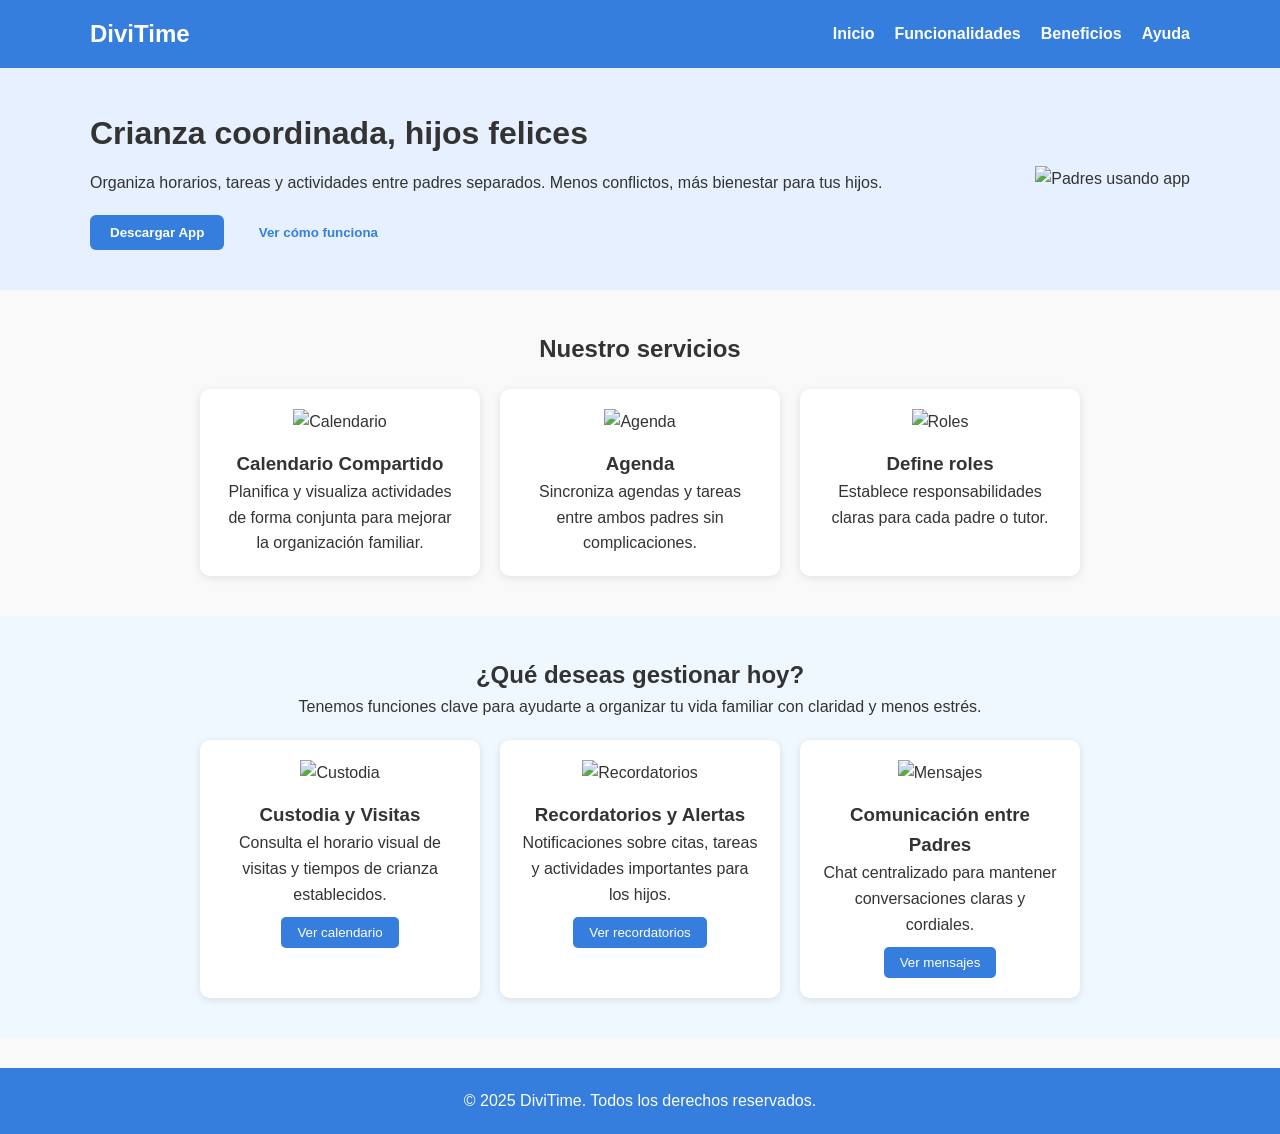
==== index.html @ 778c9bb8 "Add files via upload" ====
<!DOCTYPE html>
<html lang="es">
<head>
  <meta charset="UTF-8">
  <meta name="viewport" content="width=device-width, initial-scale=1">
  <title>DiviTime</title>
  <link rel="stylesheet" href="styles.css">
</head>
<body>

  <header>
    <div class="container">
      <div class="logo">DiviTime</div>
      <nav>
        <ul>
          <li><a href="#">Inicio</a></li>
          <li><a href="#">Funcionalidades</a></li>
          <li><a href="#">Beneficios</a></li>
          <li><a href="#">Ayuda</a></li>
        </ul>
      </nav>
    </div>
  </header>

  <section class="hero">
    <div class="container hero-content">
      <div class="hero-text">
        <h1>Crianza coordinada, hijos felices</h1>
        <p>Organiza horarios, tareas y actividades entre padres separados. Menos conflictos, más bienestar para tus hijos.</p>
        <div class="hero-buttons">
          <button class="primary">Descargar App</button>
          <button class="secondary">Ver cómo funciona</button>
        </div>
      </div>
      <div class="hero-image">
        <img src="imagenes/Padrea app.png" alt="Padres usando app" >
      </div>
    </div>
  </section>

  <section class="servicios">
    <h2>Nuestro servicios</h2>
    <div class="cards">
      <div class="card">
        <img src="imagenes/CALENDARIO A LA IZUIERDA25-07-04 210628.png" alt="Calendario" width="150">
        <h3>Calendario Compartido</h3>
        <p>Planifica y visualiza actividades de forma conjunta para mejorar la organización familiar.</p>
      </div>
      <div class="card">
        <img src="imagenes/Calendario compartido.png" alt="Agenda" width="150">
        <h3>Agenda</h3>
        <p>Sincroniza agendas y tareas entre ambos padres sin complicaciones.</p>
      </div>
      <div class="card">
        <img src="imagenes/Roles.png" alt="Roles" width="150">
        <h3>Define roles</h3>
        <p>Establece responsabilidades claras para cada padre o tutor.</p>
      </div>
    </div>
  </section>

  <section class="funciones">
    <h2>¿Qué deseas gestionar hoy?</h2>
    <p>Tenemos funciones clave para ayudarte a organizar tu vida familiar con claridad y menos estrés.</p>
    <div class="cards">
      <div class="card">
        <img src="imagenes/Custodias y visitas.png" alt="Custodia" width="150">
        <h3>Custodia y Visitas</h3>
        <p>Consulta el horario visual de visitas y tiempos de crianza establecidos.</p>
        <button>Ver calendario</button>
      </div>
      <div class="card">
        <img src="imagenes/Recordatorios.png" alt="Recordatorios" width="150">
        <h3>Recordatorios y Alertas</h3>
        <p>Notificaciones sobre citas, tareas y actividades importantes para los hijos.</p>
        <button>Ver recordatorios</button>
      </div>
      <div class="card">
        <img src="imagenes/comunicacion.png" alt="Mensajes" width="150">
        <h3>Comunicación entre Padres</h3>
        <p>Chat centralizado para mantener conversaciones claras y cordiales.</p>
        <button>Ver mensajes</button>
      </div>
    </div>
  </section>

  <footer>
    <p>&copy; 2025 DiviTime. Todos los derechos reservados.</p>
  </footer>

  <script src="script.js"></script>
</body>
</html>
---- styles.css ----
* {
    margin: 0;
    padding: 0;
    box-sizing: border-box;
  }
  
  body {
    font-family: Arial, sans-serif;
    line-height: 1.6;
    background-color: #f9f9f9;
    color: #333;
  }
  
  /* Header */
  header {
    background-color: #357edd;
    padding: 15px 0;
    color: white;
  }
  
  .container {
    width: 90%;
    max-width: 1100px;
    margin: auto;
    display: flex;
    justify-content: space-between;
    align-items: center;
  }
  
  .logo {
    font-size: 24px;
    font-weight: bold;
  }
  
  nav ul {
    list-style: none;
    display: flex;
    gap: 20px;
  }
  
  nav ul li a {
    color: white;
    text-decoration: none;
    font-weight: bold;
  }
  
  /* Hero */
  .hero {
    background-color: #e6f0ff;
    padding: 40px 0;
  }
  
  .hero-content {
    display: flex;
    flex-wrap: wrap;
    align-items: center;
    gap: 30px;
  }
  
  .hero-text {
    flex: 1;
  }
  
  .hero-text h1 {
    font-size: 32px;
    margin-bottom: 10px;
  }
  
  .hero-text p {
    margin-bottom: 20px;
  }
  
  .hero-buttons button {
    margin-right: 10px;
    padding: 10px 20px;
    border: none;
    border-radius: 6px;
    font-weight: bold;
    cursor: pointer;
  }
  
  .primary {
    background-color: #357edd;
    color: white;
  }
  
  .secondary {
    background-color: transparent;
    border: 2px solid #357edd;
    color: #357edd;
  }
  
  /* Servicios */
  .servicios {
    padding: 40px 20px;
    text-align: center;
  }
  
  .servicios .cards {
    display: flex;
    flex-wrap: wrap;
    justify-content: center;
    gap: 20px;
    margin-top: 20px;
  }
  
  .card {
    background-color: white;
    padding: 20px;
    width: 280px;
    border-radius: 10px;
    box-shadow: 0 2px 8px rgba(0,0,0,0.1);
  }
  
  .card img {
    margin-bottom: 15px;
  }
  
  /* Funciones */
  .funciones {
    background-color: #f0f8ff;
    padding: 40px 20px;
    text-align: center;
  }
  
  .funciones .cards {
    display: flex;
    flex-wrap: wrap;
    justify-content: center;
    gap: 20px;
    margin-top: 20px;
  }
  
  .card button {
    margin-top: 10px;
    padding: 8px 16px;
    background-color: #357edd;
    color: white;
    border: none;
    border-radius: 5px;
    cursor: pointer;
  }
  
  /* Footer */
  footer {
    background-color: #357edd;
    color: white;
    text-align: center;
    padding: 20px 0;
    margin-top: 30px;
  }
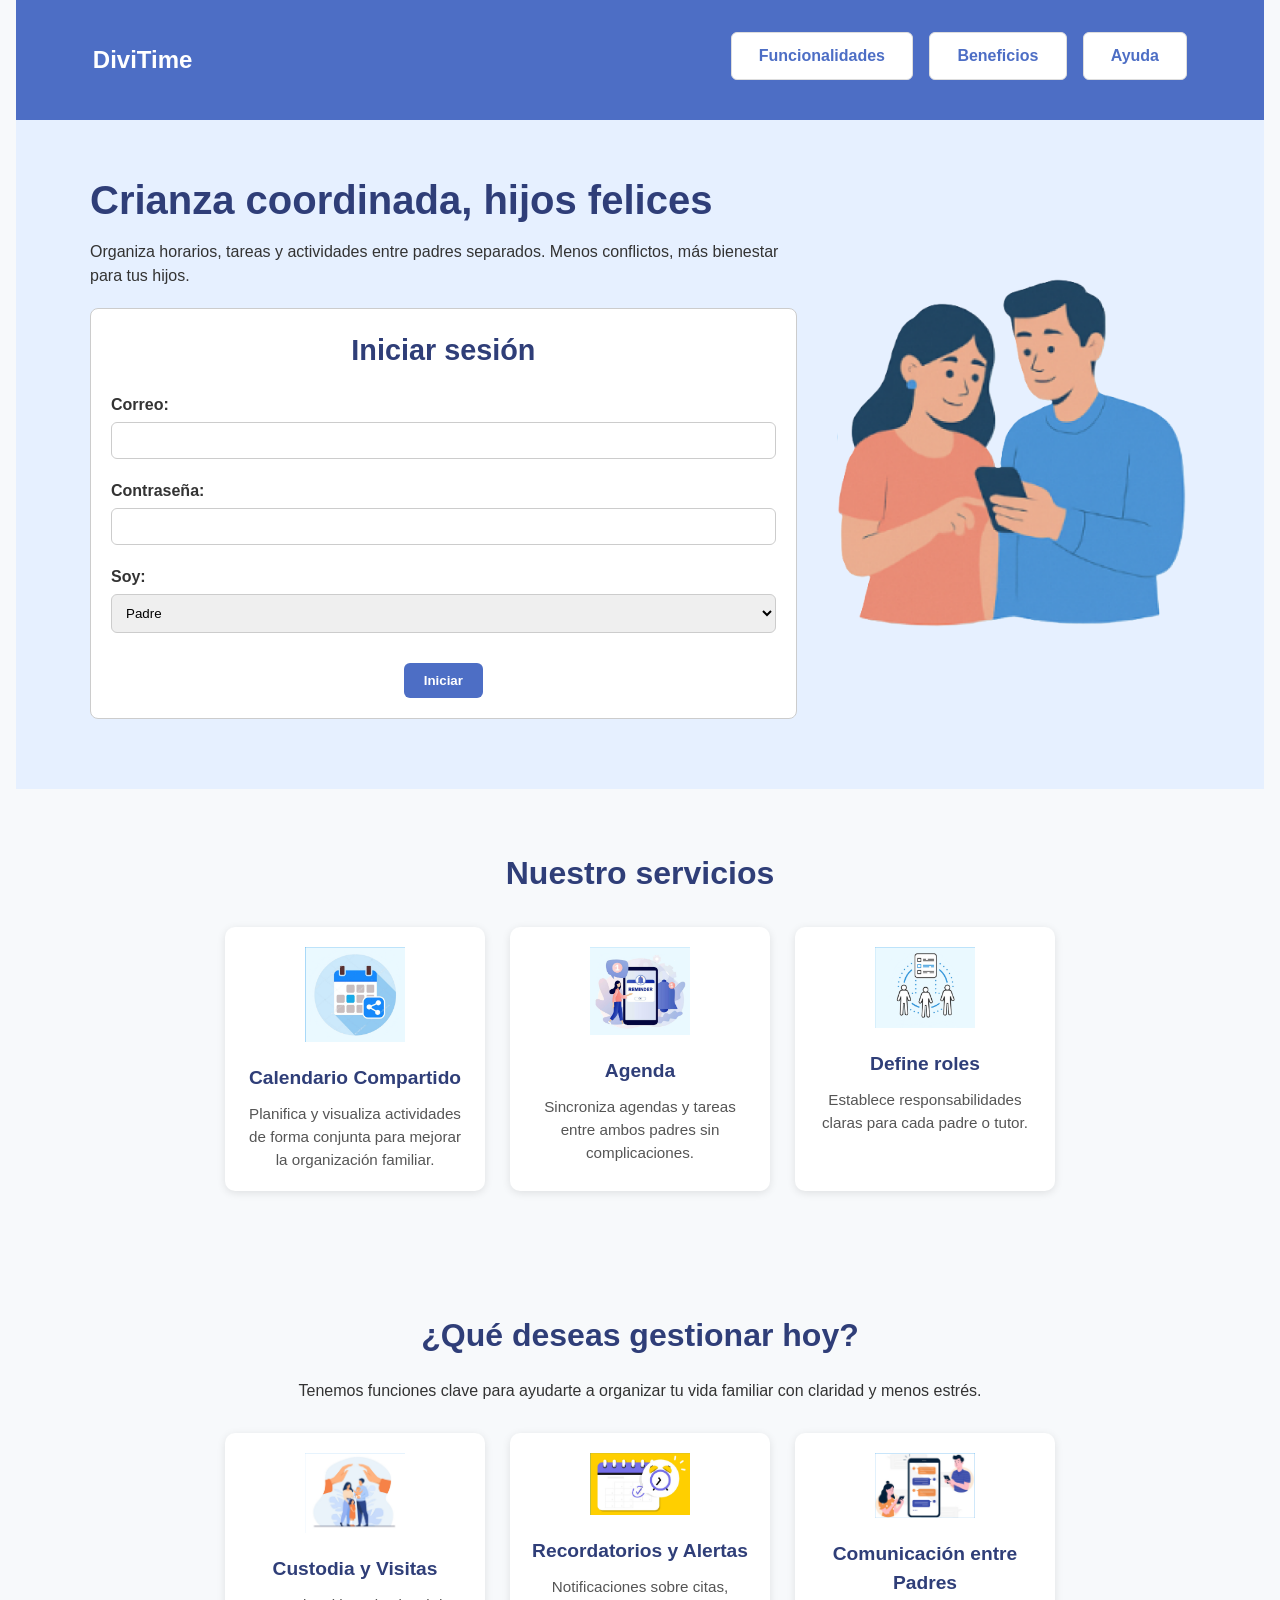
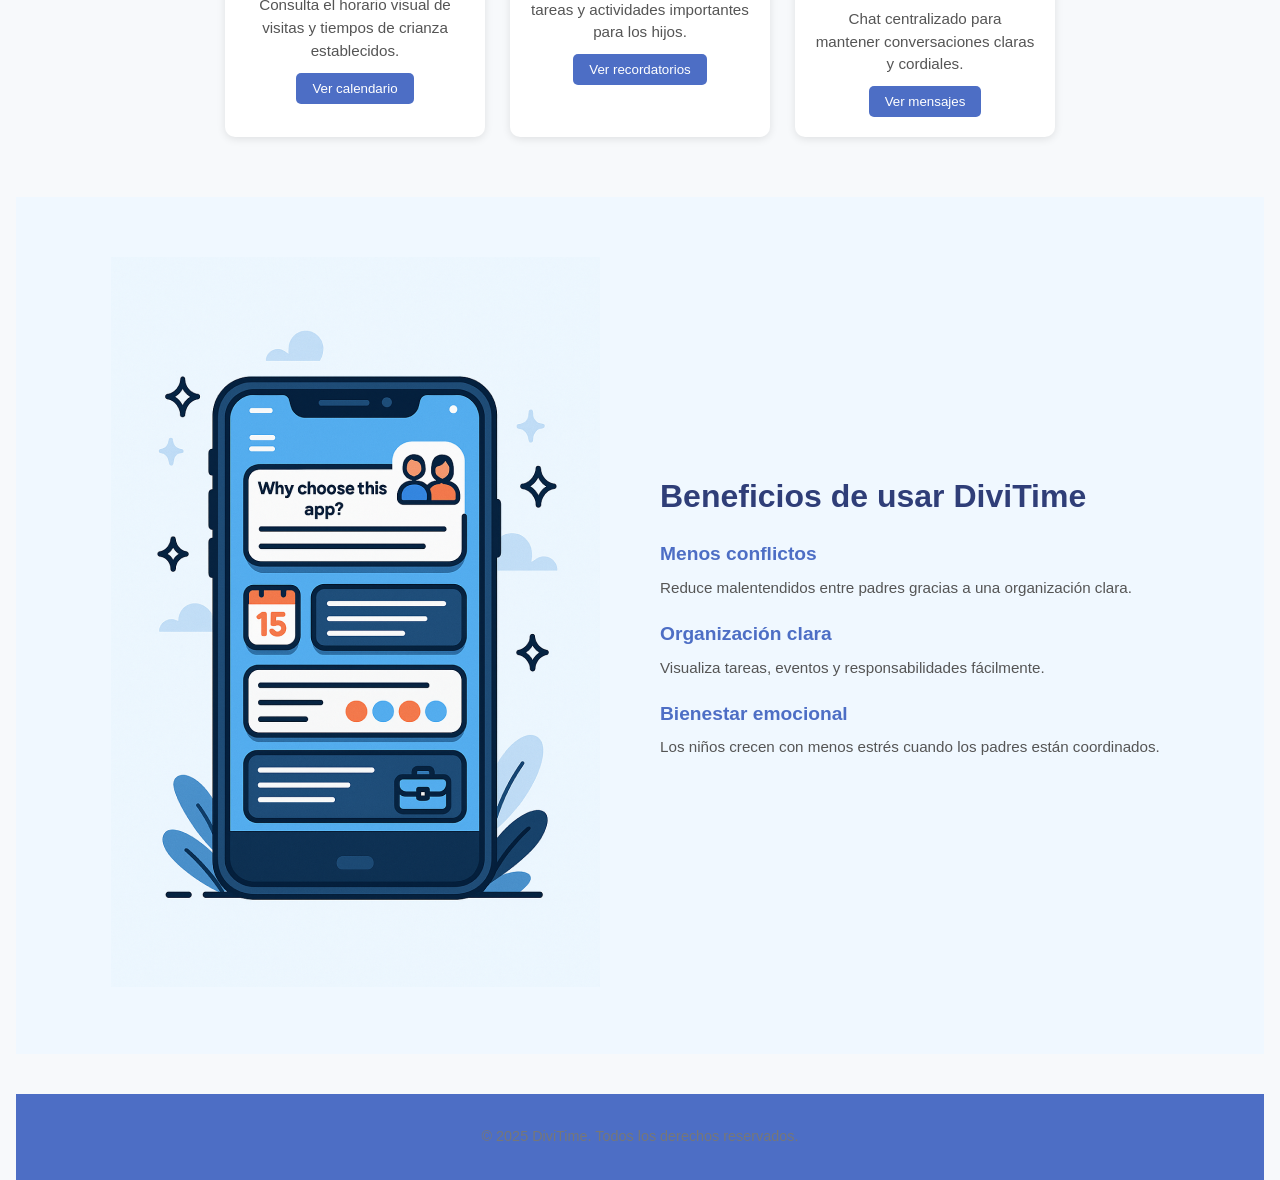
==== commit a3cc048a: "Add files via upload" ====
--- a/index.html
+++ b/index.html
@@ -1,44 +1,63 @@
 <!DOCTYPE html>
 <html lang="es">
 <head>
-  <meta charset="UTF-8">
-  <meta name="viewport" content="width=device-width, initial-scale=1">
-  <title>DiviTime</title>
-  <link rel="stylesheet" href="styles.css">
+  <meta charset="UTF-8" />
+  <meta name="viewport" content="width=device-width, initial-scale=1.0"/>
+  <title>DiviTime - Inicio</title>
+  <link rel="stylesheet" href="style.css" />
 </head>
 <body>
 
+  <!-- HEADER -->
   <header>
-    <div class="container">
-      <div class="logo">DiviTime</div>
-      <nav>
-        <ul>
-          <li><a href="#">Inicio</a></li>
-          <li><a href="#">Funcionalidades</a></li>
-          <li><a href="#">Beneficios</a></li>
-          <li><a href="#">Ayuda</a></li>
-        </ul>
-      </nav>
-    </div>
-  </header>
+  <div class="container">
+    <div class="logo">DiviTime</div>
+    <nav>
+      <ul class="navbar-links">
+        <li><a href="#funcionalidades">Funcionalidades</a></li>
+        <li><a href="#beneficios">Beneficios</a></li>
+        <li><a href="#">Ayuda</a></li>
+      </ul>
+    </nav>
+  </div>
+</header>
 
+  <!-- HERO -->
   <section class="hero">
     <div class="container hero-content">
       <div class="hero-text">
         <h1>Crianza coordinada, hijos felices</h1>
         <p>Organiza horarios, tareas y actividades entre padres separados. Menos conflictos, más bienestar para tus hijos.</p>
-        <div class="hero-buttons">
-          <button class="primary">Descargar App</button>
-          <button class="secondary">Ver cómo funciona</button>
-        </div>
+
+        <!-- FORMULARIO DE LOGIN -->
+
+        <form id="login-form">
+            <h2 class="titulo-login">Iniciar sesión</h2>
+  <label for="username">Correo:</label>
+  <input type="text" id="username" required>
+
+  <label for="password">Contraseña:</label>
+  <input type="password" id="password" required>
+
+  <label for="role">Soy:</label>
+  <select id="role">
+    <option value="padre">Padre</option>
+    <option value="hijo">Hijo</option>
+  </select>
+
+  <button type="submit" class="primary">Iniciar</button>
+</form>
+
       </div>
+
       <div class="hero-image">
-        <img src="imagenes/Padrea app.png" alt="Padres usando app" >
+        <img src="imagenes/Padrea app.png" alt="Padres usando app" />
       </div>
     </div>
   </section>
 
-  <section class="servicios">
+  <!-- SERVICIOS -->
+  <section class="servicios" id="funcionalidades">
     <h2>Nuestro servicios</h2>
     <div class="cards">
       <div class="card">
@@ -59,7 +78,8 @@
     </div>
   </section>
 
-  <section class="funciones">
+  <!-- FUNCIONES -->
+  <section class="funciones" >
     <h2>¿Qué deseas gestionar hoy?</h2>
     <p>Tenemos funciones clave para ayudarte a organizar tu vida familiar con claridad y menos estrés.</p>
     <div class="cards">
@@ -67,27 +87,73 @@
         <img src="imagenes/Custodias y visitas.png" alt="Custodia" width="150">
         <h3>Custodia y Visitas</h3>
         <p>Consulta el horario visual de visitas y tiempos de crianza establecidos.</p>
-        <button>Ver calendario</button>
+        <button onclick="location.href='dashboard.html'">Ver calendario</button>
       </div>
       <div class="card">
         <img src="imagenes/Recordatorios.png" alt="Recordatorios" width="150">
         <h3>Recordatorios y Alertas</h3>
         <p>Notificaciones sobre citas, tareas y actividades importantes para los hijos.</p>
-        <button>Ver recordatorios</button>
+        <button onclick="location.href='dashboard.html'">Ver recordatorios</button>
       </div>
       <div class="card">
         <img src="imagenes/comunicacion.png" alt="Mensajes" width="150">
         <h3>Comunicación entre Padres</h3>
         <p>Chat centralizado para mantener conversaciones claras y cordiales.</p>
-        <button>Ver mensajes</button>
+        <button onclick="location.href='dashboard.html'">Ver mensajes</button>
       </div>
     </div>
   </section>
 
+<section class="beneficios-ordenados" id="beneficios">
+  <div class="container beneficios-flex">
+    <!-- Imagen a la izquierda -->
+    <div class="beneficios-img">
+      <img src="imagenes/telefono-beneficios.png" alt="App en celular">
+    </div>
+
+    <!-- Beneficios en columna -->
+    <div class="beneficios-lista">
+      <h2>Beneficios de usar DiviTime</h2>
+
+      <div class="beneficio">
+        <h3>Menos conflictos</h3>
+        <p>Reduce malentendidos entre padres gracias a una organización clara.</p>
+      </div>
+      <div class="beneficio">
+        <h3>Organización clara</h3>
+        <p>Visualiza tareas, eventos y responsabilidades fácilmente.</p>
+      </div>
+      <div class="beneficio">
+        <h3>Bienestar emocional</h3>
+        <p>Los niños crecen con menos estrés cuando los padres están coordinados.</p>
+      </div>
+    </div>
+  </div>
+</section>
+  
+
+
+
+  <!-- FOOTER -->
   <footer>
     <p>&copy; 2025 DiviTime. Todos los derechos reservados.</p>
   </footer>
 
-  <script src="script.js"></script>
+  <!-- SCRIPT LOGIN -->
+  <script>
+    document.getElementById("login-form").addEventListener("submit", function (e) {
+      e.preventDefault();
+      const nombre = document.getElementById("username").value.trim();
+      const rol = document.getElementById("role").value;
+      if (!nombre) {
+        alert("Por favor, ingresa tu nombre.");
+        return;
+      }
+      const usuario = { nombre, rol };
+      localStorage.setItem("usuario", JSON.stringify(usuario));
+      window.location.href = "dashboard.html";
+    });
+  </script>
+
 </body>
 </html>
--- a/style.css
+++ b/style.css
@@ -0,0 +1,508 @@
+/* ==== Scroll suave en todo el sitio ==== */
+html {
+  scroll-behavior: smooth;
+}
+
+/* ==== Reset básico ==== */
+* {
+  box-sizing: border-box;
+  margin: 0;
+  padding: 0;
+  font-family: 'Segoe UI', sans-serif;
+}
+
+
+
+
+
+
+/* ==== Estructura general ==== */
+body {
+  background-color: #f7f9fb;
+  color: #333;
+  line-height: 1.5;
+}
+
+/* ==== Header/Nav ==== */
+header {
+  background-color: #4D6EC5;
+  padding: 15px 0;
+  color: white;
+}
+
+header .container {
+  width: 90%;
+  max-width: 1100px;
+  margin: auto;
+  display: flex;
+  justify-content: space-between;
+  align-items: center;
+}
+
+/* LOGO */
+.logo {
+  font-size: 24px;
+  font-weight: bold;
+}
+
+/* MENÚ como botones en fila */
+.navbar-links {
+  list-style: none;
+  display: flex;
+  gap: 16px;
+  margin: 0;
+  padding: 0;
+}
+
+.navbar-links li {
+  display: inline-block;
+}
+
+.navbar-links li a {
+  background-color: #ffffff;
+  color: #4D6EC5;
+  padding: 8px 16px;
+  border-radius: 20px;
+  font-weight: bold;
+  text-decoration: none;
+  transition: background-color 0.3s ease;
+}
+
+.navbar-links li a:hover {
+  background-color: #dce4ff;
+}
+
+
+.titulo-login {
+  text-align: center;
+  font-size: 1.8rem;
+  color: #2f3e78;
+  margin-bottom: 20px;
+}
+
+
+/* ==== Hero (Crianza Coordinada + Login) ==== */
+.hero {
+  background-color: #e6f0ff;
+  padding: 50px 0;
+}
+
+.hero-content {
+  display: flex;
+  flex-wrap: wrap;
+  align-items: center;
+  justify-content: space-between;
+  gap: 40px;
+  width: 90%;
+  max-width: 1100px;
+  margin: auto;
+}
+
+.hero-text {
+  flex: 2;
+  min-width: 300px;
+}
+
+.hero-text h1 {
+  font-size: 2.5rem;
+  color: #2f3e78;
+  margin-bottom: 10px;
+}
+
+.hero-text p {
+  margin-bottom: 20px;
+  color: #333;
+}
+
+.hero-buttons {
+  display: flex;
+  gap: 10px;
+  margin-top: 15px;
+  flex-wrap: wrap;
+}
+
+.hero-buttons button,
+button.primary,
+button.secondary {
+  padding: 10px 20px;
+  font-weight: bold;
+  border-radius: 6px;
+  cursor: pointer;
+  border: none;
+}
+
+.primary {
+  background-color: #4D6EC5;
+  color: white;
+}
+
+.primary:hover {
+  background-color: #3b56a1;
+}
+
+.secondary {
+  background-color: transparent;
+  border: 2px solid #4D6EC5;
+  color: #4D6EC5;
+}
+
+.secondary:hover {
+  background-color: #4D6EC5;
+  color: white;
+}
+
+.hero-image {
+  flex: 1;
+  text-align: right; /* ← esto alinea la imagen a la derecha */
+}
+
+
+.hero-image img {
+  max-width: 360px;
+  width: 100%;
+  border-radius: 8px;
+}
+
+/* ==== Login form dentro del hero ==== */
+#login-form {
+  margin-top: 20px;
+  margin-bottom: 20px;
+  background: white;
+  padding: 20px;
+  border-radius: 8px;
+  border: 1px solid #ccc;
+}
+
+#login-form button {
+  display: block;
+  margin: 20px auto 0 auto; /* Centrado horizontal */
+  background-color: #4D6EC5;
+  color: white;
+  padding: 10px 20px;
+  border: none;
+  border-radius: 6px;
+  font-weight: bold;
+  cursor: pointer;
+}
+
+#login-form button:hover {
+  background-color: #3b56a1;
+}
+
+#login-form label {
+  font-weight: bold;
+  display: block;
+  margin-top: 10px;
+}
+
+#login-form input,
+#login-form select {
+  padding: 10px;
+  margin-top: 5px;
+  margin-bottom: 10px;
+  width: 100%;
+  border: 1px solid #ccc;
+  border-radius: 6px;
+}
+
+/* ==== Sección Servicios y Funciones ==== */
+.servicios,
+.funciones {
+  padding: 60px 20px;
+  text-align: center;
+}
+
+.servicios h2,
+.funciones h2 {
+  font-size: 2rem;
+  margin-bottom: 20px;
+  color: #2f3e78;
+}
+
+.cards {
+  display: flex;
+  flex-wrap: wrap;
+  justify-content: center;
+  gap: 25px;
+  margin-top: 30px;
+}
+
+.card {
+  background-color: white;
+  padding: 20px;
+  width: 260px;
+  border-radius: 10px;
+  box-shadow: 0 2px 8px rgba(0,0,0,0.1);
+  transition: transform 0.2s ease;
+  text-align: center;
+}
+
+.card:hover {
+  transform: translateY(-4px);
+}
+
+.card img {
+  max-width: 100px;
+  margin-bottom: 15px;
+}
+
+.card h3 {
+  font-size: 1.2rem;
+  margin-bottom: 10px;
+  color: #2f3e78;
+}
+
+.card p {
+  font-size: 0.95rem;
+  color: #555;
+}
+
+.card button {
+  margin-top: 10px;
+  padding: 8px 16px;
+  background-color: #4D6EC5;
+  color: white;
+  border: none;
+  border-radius: 5px;
+  cursor: pointer;
+}
+
+.card button:hover {
+  background-color: #3b56a1;
+}
+
+/* ==== Footer ==== */
+footer {
+  background-color: #4D6EC5;
+  color: white;
+  text-align: center;
+  padding: 20px 0;
+  margin-top: 40px;
+}
+
+.beneficios-ordenados {
+  background-color: #f0f8ff;
+  padding: 60px 20px;
+}
+
+.beneficios-flex {
+  display: flex;
+  flex-wrap: wrap;
+  gap: 40px;
+  align-items: center;
+  max-width: 1100px;
+  margin: auto;
+}
+
+.beneficios-img {
+  flex: 1;
+  min-width: 300px;
+  text-align: center;
+}
+
+.beneficios-img img {
+  max-width: 100%;
+  height: auto;
+}
+
+.beneficios-lista {
+  flex: 1;
+  min-width: 300px;
+}
+
+.beneficios-lista h2 {
+  font-size: 2rem;
+  margin-bottom: 20px;
+  color: #2f3e78;
+  text-align: left;
+}
+
+.beneficio {
+  margin-bottom: 20px;
+  text-align: left;
+}
+
+.beneficio h3 {
+  font-size: 1.2rem;
+  color: #4D6EC5;
+  margin-bottom: 8px;
+}
+
+.beneficio p {
+  font-size: 0.95rem;
+  color: #555;
+}
+
+
+
+
+
+
+
+
+
+
+
+/* ==== Estructura general ==== */
+body {
+  background-color: #f7f9fb;
+  color: #333;
+  line-height: 1.5;
+  padding: 0 1rem;
+}
+
+header {
+  background-color: #4D6EC5;
+  color: white;
+  padding: 1rem;
+  text-align: center;
+}
+
+header h1 {
+  margin-bottom: 0.3rem;
+}
+
+nav {
+  margin: 1rem 0;
+  display: flex;
+  flex-wrap: wrap;
+  gap: 0.5rem;
+  justify-content: center;
+}
+
+nav button {
+  background-color: #e0e7ff;
+  border: 1px solid #ccc;
+  padding: 0.5rem 1rem;
+  border-radius: 6px;
+  cursor: pointer;
+  transition: background-color 0.2s;
+}
+
+nav button:hover {
+  background-color: #c7d2fe;
+}
+
+main {
+  max-width: 1000px;
+  margin: 0 auto;
+}
+
+.panel-section {
+  margin-bottom: 3rem;
+}
+
+.panel-section.hidden {
+  display: none;
+}
+
+h2 {
+  margin-bottom: 1rem;
+  color: #2f3e78;
+}
+
+/* ==== Formularios ==== */
+form {
+  background-color: #ffffff;
+  padding: 1rem;
+  border: 1px solid #ddd;
+  border-radius: 8px;
+  margin-top: 1rem;
+}
+
+form label {
+  display: block;
+  margin-top: 0.75rem;
+  font-weight: bold;
+}
+
+form input,
+form select,
+form textarea {
+  width: 100%;
+  padding: 0.5rem;
+  margin-top: 0.3rem;
+  border: 1px solid #ccc;
+  border-radius: 6px;
+}
+
+form button {
+  margin-top: 1rem;
+  background-color: #4D6EC5;
+  color: white;
+  padding: 0.5rem 1rem;
+  border: none;
+  border-radius: 6px;
+  cursor: pointer;
+}
+
+form button:hover {
+  background-color: #3b56a1;
+}
+
+/* ==== Listas ==== */
+ul {
+  list-style: none;
+  margin-top: 1rem;
+}
+
+ul li {
+  background-color: #fff;
+  border: 1px solid #ddd;
+  padding: 0.7rem;
+  border-radius: 6px;
+  margin-bottom: 0.5rem;
+  display: flex;
+  justify-content: space-between;
+  align-items: center;
+}
+
+ul li span {
+  flex: 1;
+  margin-left: 0.5rem;
+}
+
+/* ==== Tablas ==== */
+table {
+  width: 100%;
+  border-collapse: collapse;
+  margin-top: 1rem;
+}
+
+table th, table td {
+  padding: 0.75rem;
+  border-bottom: 1px solid #ddd;
+  text-align: left;
+}
+
+table th {
+  background-color: #f0f4ff;
+}
+
+table tr:last-child td {
+  border-bottom: none;
+}
+
+/* ==== Imágenes de perfil ==== */
+#preview-foto {
+  display: block;
+  max-width: 150px;
+  border-radius: 50%;
+  margin: 1rem 0;
+}
+
+/* ==== Indicadores (gráficos) ==== */
+canvas {
+  background-color: #fff;
+  border-radius: 8px;
+  padding: 0.5rem;
+  box-shadow: 0 0 4px rgba(0,0,0,0.1);
+}
+
+/* ==== Footer ==== */
+footer {
+  text-align: center;
+  padding: 2rem 1rem;
+  font-size: 0.9rem;
+  color: #777;
+}
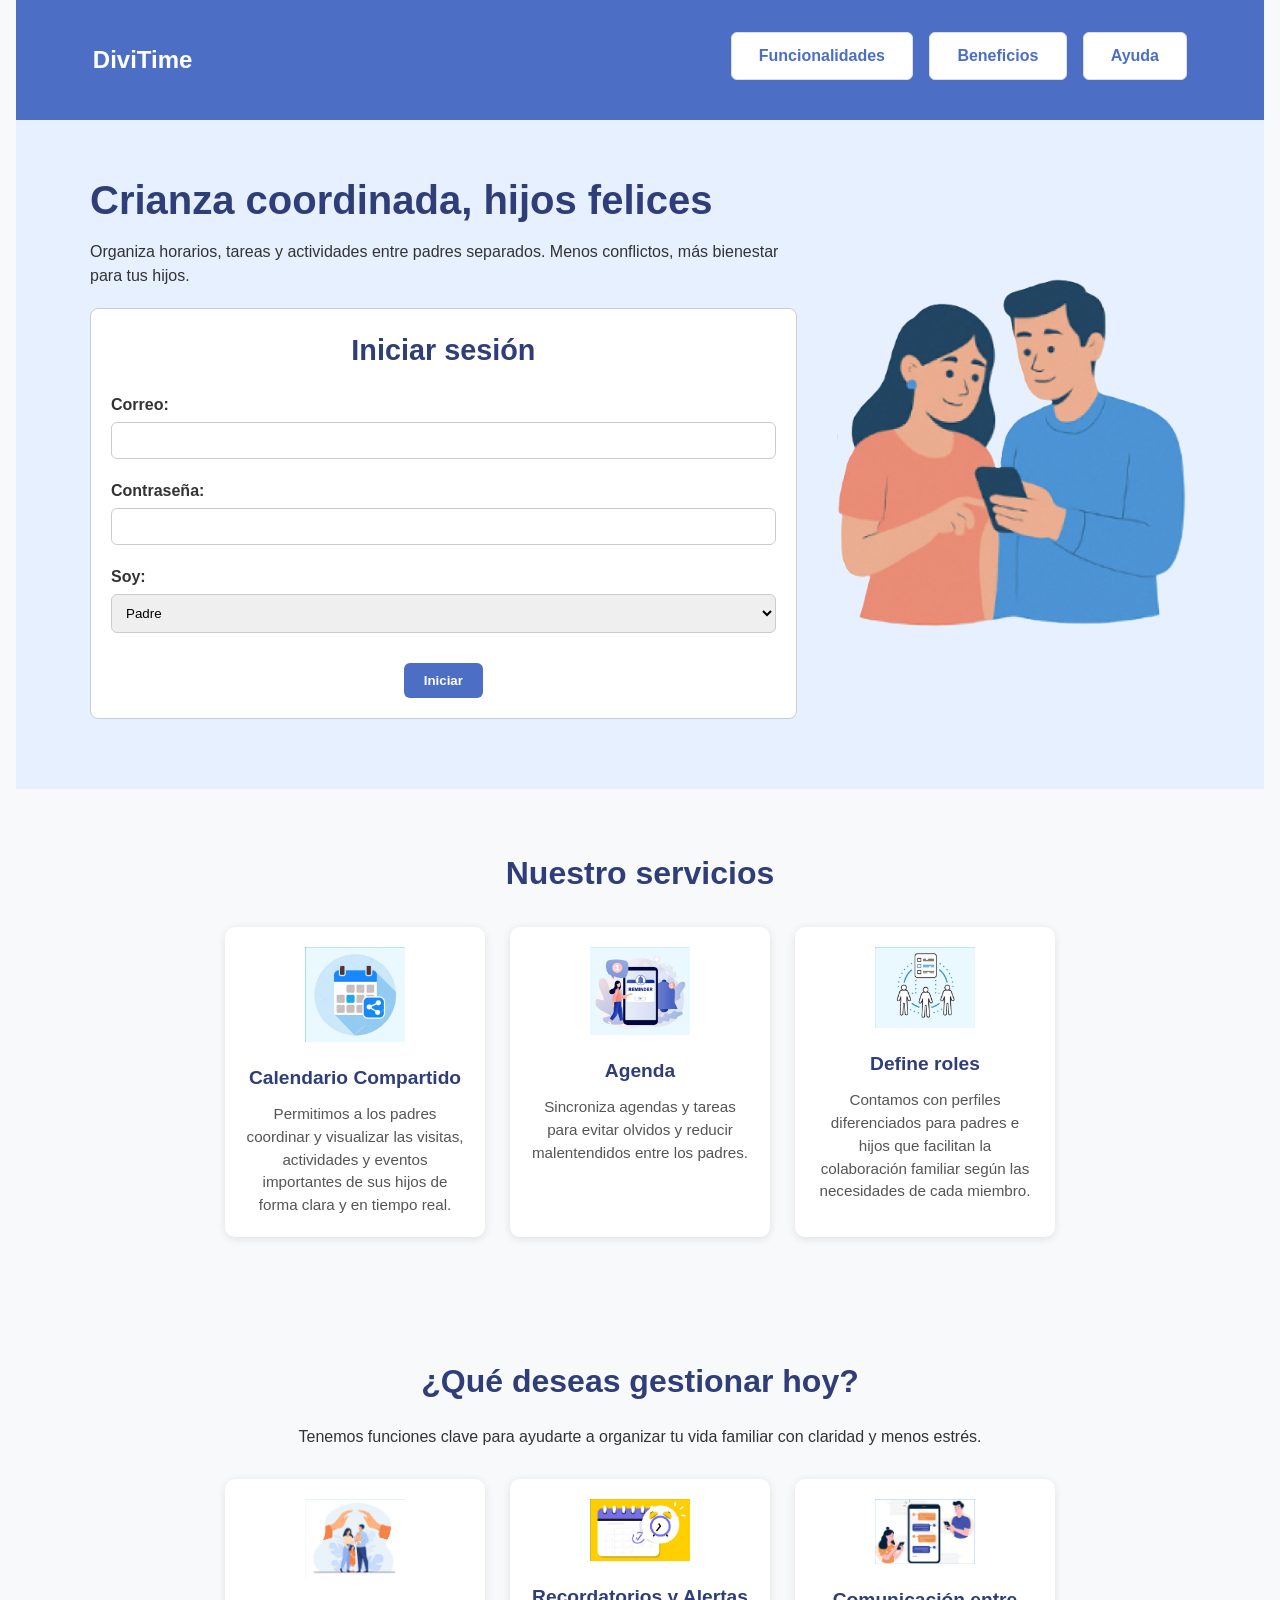
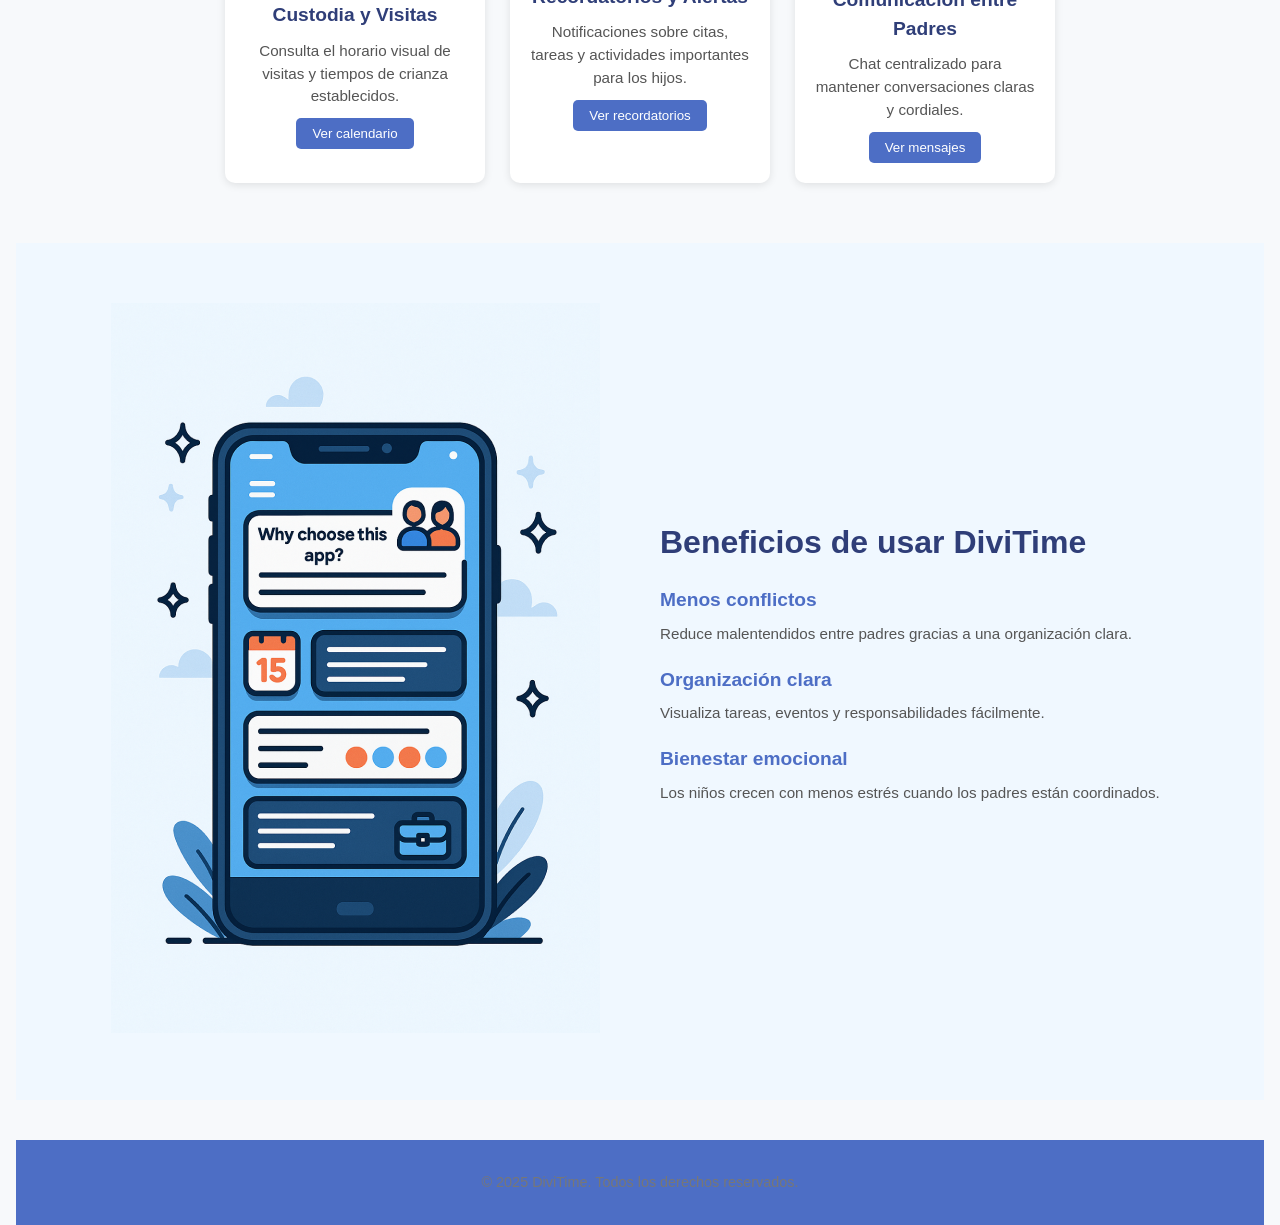
==== commit de0e2966: "Update index.html" ====
--- a/index.html
+++ b/index.html
@@ -63,17 +63,17 @@
       <div class="card">
         <img src="imagenes/CALENDARIO A LA IZUIERDA25-07-04 210628.png" alt="Calendario" width="150">
         <h3>Calendario Compartido</h3>
-        <p>Planifica y visualiza actividades de forma conjunta para mejorar la organización familiar.</p>
+        <p>Permitimos a los padres coordinar y visualizar las visitas, actividades y eventos importantes de sus hijos de forma clara y en tiempo real.</p>
       </div>
       <div class="card">
         <img src="imagenes/Calendario compartido.png" alt="Agenda" width="150">
         <h3>Agenda</h3>
-        <p>Sincroniza agendas y tareas entre ambos padres sin complicaciones.</p>
+        <p>Sincroniza agendas y tareas para evitar olvidos y reducir malentendidos entre los padres.</p>
       </div>
       <div class="card">
         <img src="imagenes/Roles.png" alt="Roles" width="150">
         <h3>Define roles</h3>
-        <p>Establece responsabilidades claras para cada padre o tutor.</p>
+        <p>Contamos con perfiles diferenciados para padres e hijos que facilitan la colaboración familiar según las necesidades de cada miembro.</p>
       </div>
     </div>
   </section>
@@ -156,4 +156,4 @@
   </script>
 
 </body>
-</html>+</html>
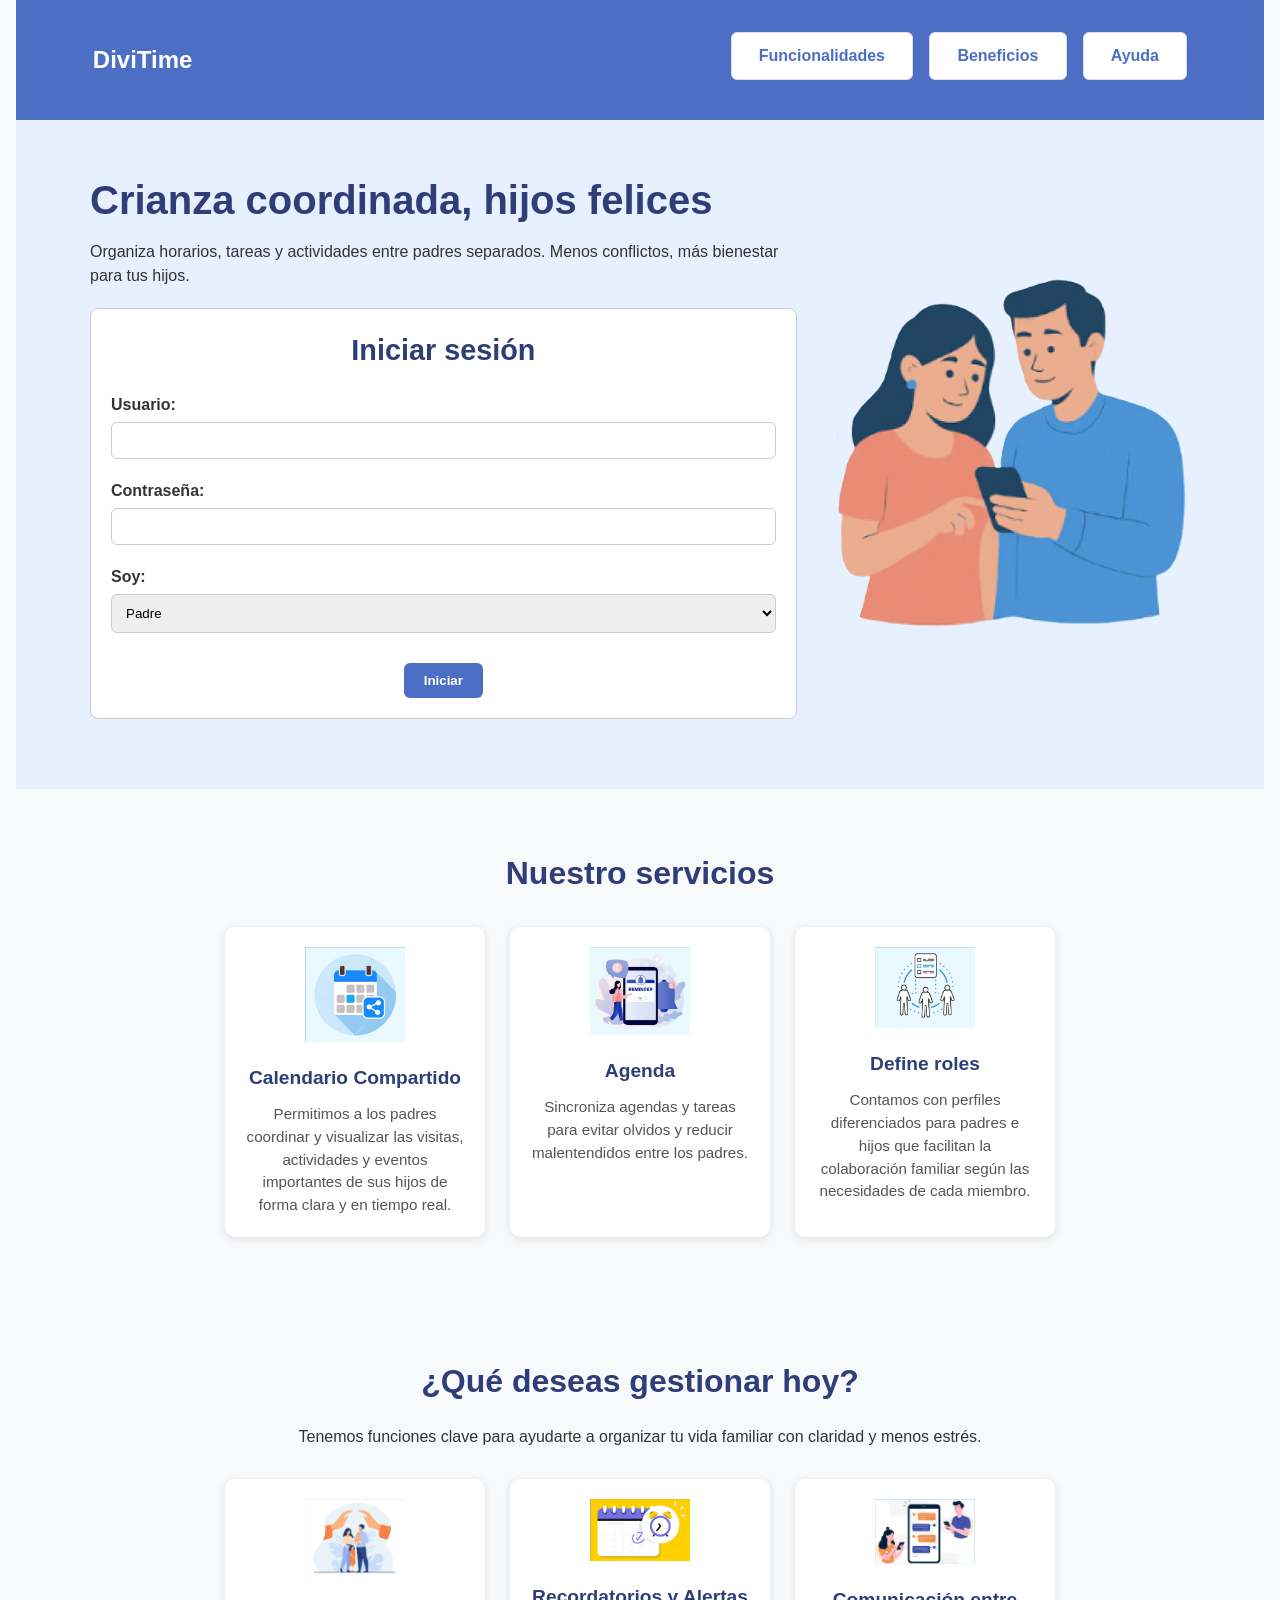
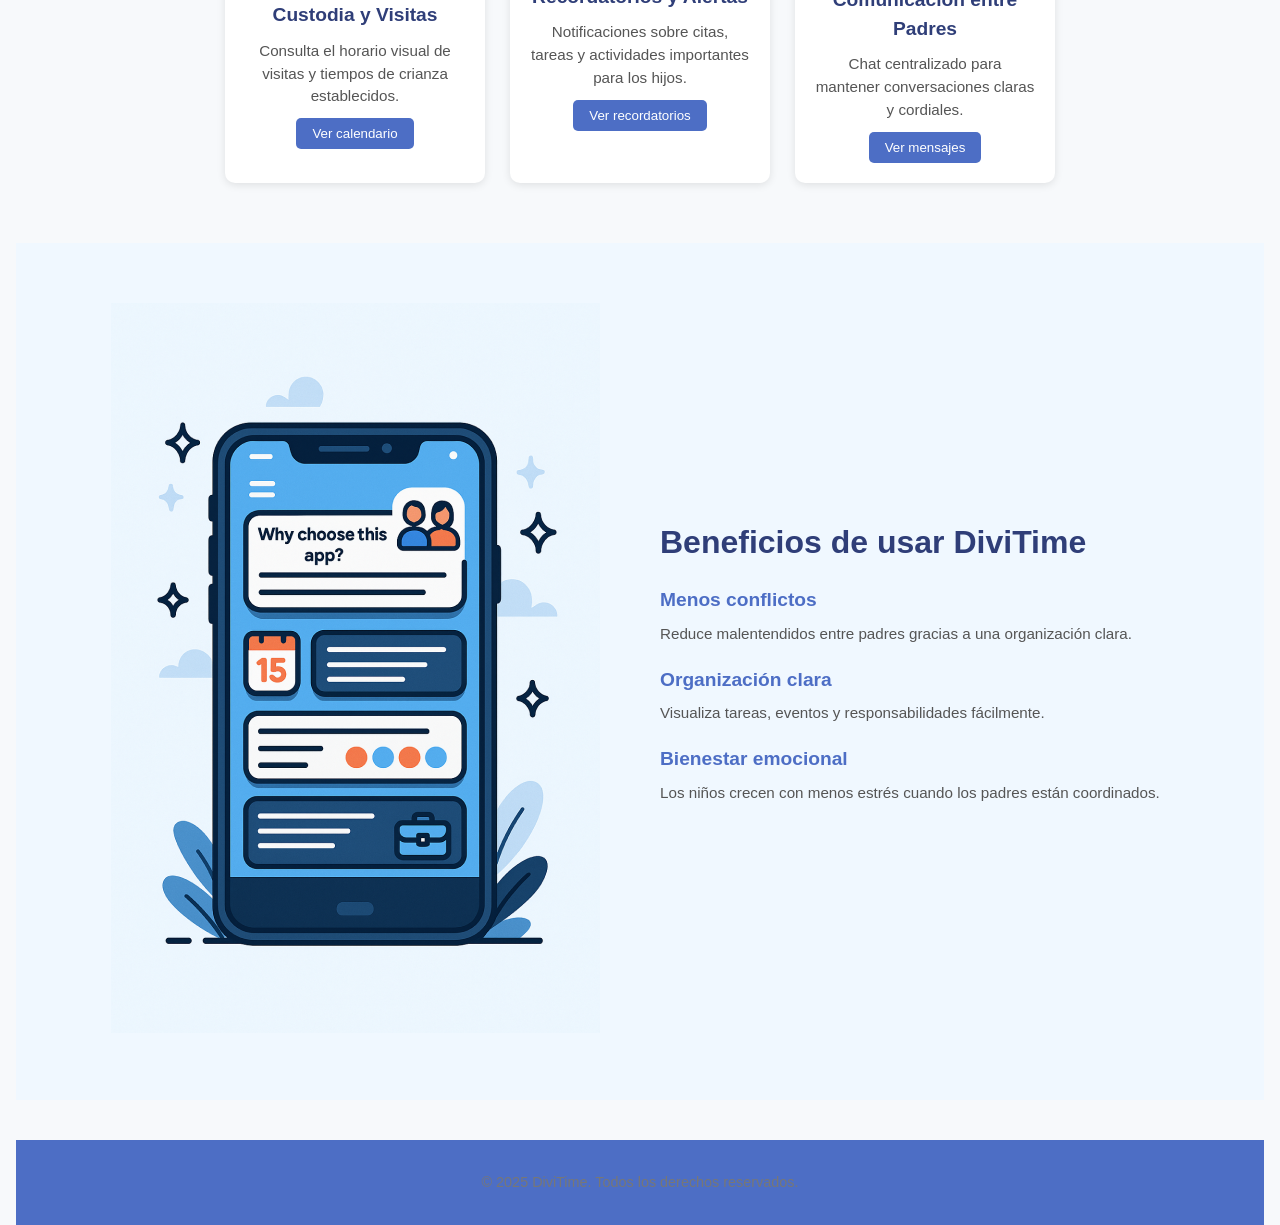
==== commit 7ba8079c: "Update index.html" ====
--- a/index.html
+++ b/index.html
@@ -33,7 +33,7 @@
 
         <form id="login-form">
             <h2 class="titulo-login">Iniciar sesión</h2>
-  <label for="username">Correo:</label>
+  <label for="username">Usuario:</label>
   <input type="text" id="username" required>
 
   <label for="password">Contraseña:</label>
